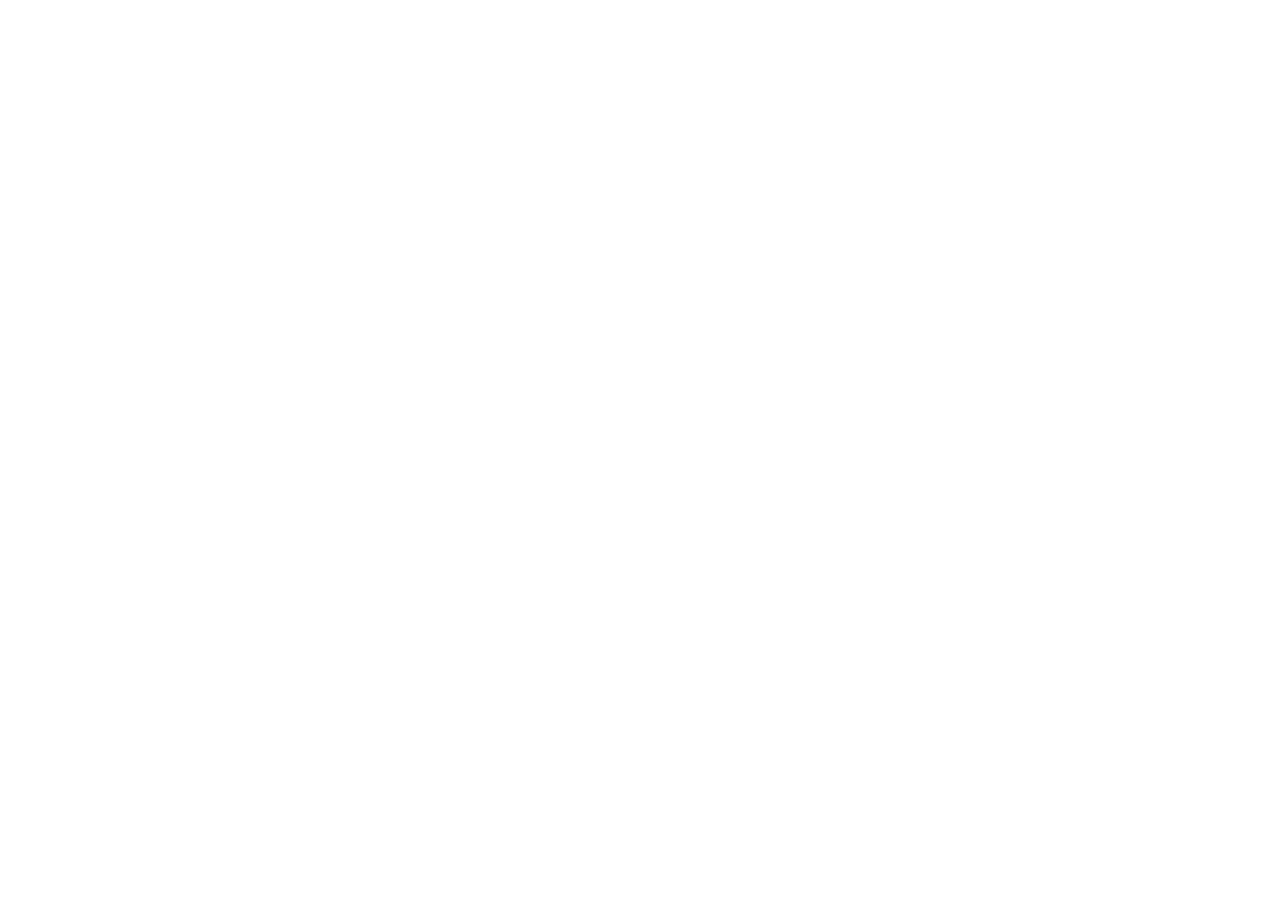
==== moons.html @ 34239033 "elements styled, moons.html created, beginning grid divs" ====
<!DOCTYPE html>
<html lang="en-ca">

<head>
  <meta charset="utf-8">
  <title>Planet Website</title>
  <meta name="viewport" content="width=device-width,initial-scale=1">
  <meta name="handheldfriendly" content="true">
  <meta name="mobileoptimized" content="240">

  <link href="css/grid.css" rel="stylesheet">
  <link href="css/main.css" rel="stylesheet">
</head>
<body>

</body>
</html>
---- css/grid.css ----
/* http://gridifier.web-dev.tools/#xs,4,0,0,0;s,4,25,0,0;m,4,38,1,1;l,4,60,1,1 */

.grid {
  margin: 0;
  padding: 0;
  letter-spacing: -0.31em;
  text-rendering: optimizespeed;
  display: -webkit-flex;
  -webkit-flex-flow: row wrap;
  display: -ms-flexbox;
  -ms-flex-flow: row wrap;
  display: flex;
  flex-flow: row wrap;
}

.grid-bottom {
  -webkit-align-items: flex-end;
  -ms-align-items: flex-end;
  align-items: flex-end;
}

.grid-middle {
  -webkit-align-items: center;
  -ms-align-items: center;
  align-items: center;
}

.grid-stretch {
  -webkit-align-items: stretch;
  -ms-align-items: stretch;
  align-items: stretch;
}

.opera-only :-o-prefocus, .grid {
  word-spacing: -0.43em;
}

.unit {
  letter-spacing: normal;
  text-rendering: auto;
  vertical-align: top;
  word-spacing: normal;
  display: inline-block;
  visibility: visible;
}

.grid-bottom .unit {
  vertical-align: bottom;
}

.grid-middle .unit {
  vertical-align: middle;
}

[class*="unit-push-"],
[class*="unit-pull-"] {
  position: relative;
}

.unit-xs-hidden {
  display: none;
  visibility: hidden;
}

.unit-xs-centered {
  margin: 0 auto;
}

.unit-xs-1, .xs-1 {
  display: block;
  visibility: visible;
  width: 100%;
}

.unit-xs-1-2, .xs-1-2 {
  width: 50.0000%;
}

.unit-xs-1-3, .xs-1-3 {
  width: 33.3333%;
}

.unit-xs-2-3, .xs-2-3 {
  width: 66.6667%;
}

.unit-xs-1-4, .xs-1-4 {
  width: 25.0000%;
}

.unit-xs-3-4, .xs-3-4 {
  width: 75.0000%;
}

.unit-xs-1-2,.xs-1-2,.unit-xs-1-3,.xs-1-3,.unit-xs-2-3,.xs-2-3,.unit-xs-1-4,.xs-1-4,.unit-xs-3-4,.xs-3-4 {
  display: inline-block;
  visibility: visible;
}

@media only screen and (min-width: 25em) {

.unit-s-hidden {
  display: none;
  visibility: hidden;
}

.unit-s-centered {
  margin: 0 auto;
}

.unit-s-1, .s-1 {
  display: block;
  visibility: visible;
  width: 100%;
}

.unit-s-1-2, .s-1-2 {
  width: 50.0000%;
}

.unit-s-1-3, .s-1-3 {
  width: 33.3333%;
}

.unit-s-2-3, .s-2-3 {
  width: 66.6667%;
}

.unit-s-1-4, .s-1-4 {
  width: 25.0000%;
}

.unit-s-3-4, .s-3-4 {
  width: 75.0000%;
}

.unit-s-1-2,.s-1-2,.unit-s-1-3,.s-1-3,.unit-s-2-3,.s-2-3,.unit-s-1-4,.s-1-4,.unit-s-3-4,.s-3-4 {
  display: inline-block;
  visibility: visible;
}

}

@media only screen and (min-width: 38em) {

.unit-m-hidden {
  display: none;
  visibility: hidden;
}

.unit-m-centered {
  margin: 0 auto;
}

.unit-m-1, .m-1 {
  display: block;
  visibility: visible;
  width: 100%;
}

.unit-offset-m-0 {
  margin-left: 0;
}

.unit-push-m-0,
.unit-pull-m-0 {
  left: 0;
}

.unit-m-1-2, .m-1-2 {
  width: 50.0000%;
}

.unit-offset-m-1-2 {
  margin-left: 50.0000%;
}

.unit-push-m-1-2 {
  left: 50.0000%;
}

.unit-pull-m-1-2 {
  left: -50.0000%;
}

.unit-m-1-3, .m-1-3 {
  width: 33.3333%;
}

.unit-offset-m-1-3 {
  margin-left: 33.3333%;
}

.unit-push-m-1-3 {
  left: 33.3333%;
}

.unit-pull-m-1-3 {
  left: -33.3333%;
}

.unit-m-2-3, .m-2-3 {
  width: 66.6667%;
}

.unit-offset-m-2-3 {
  margin-left: 66.6667%;
}

.unit-push-m-2-3 {
  left: 66.6667%;
}

.unit-pull-m-2-3 {
  left: -66.6667%;
}

.unit-m-1-4, .m-1-4 {
  width: 25.0000%;
}

.unit-offset-m-1-4 {
  margin-left: 25.0000%;
}

.unit-push-m-1-4 {
  left: 25.0000%;
}

.unit-pull-m-1-4 {
  left: -25.0000%;
}

.unit-m-3-4, .m-3-4 {
  width: 75.0000%;
}

.unit-offset-m-3-4 {
  margin-left: 75.0000%;
}

.unit-push-m-3-4 {
  left: 75.0000%;
}

.unit-pull-m-3-4 {
  left: -75.0000%;
}

.unit-m-1-2,.m-1-2,.unit-m-1-3,.m-1-3,.unit-m-2-3,.m-2-3,.unit-m-1-4,.m-1-4,.unit-m-3-4,.m-3-4 {
  display: inline-block;
  visibility: visible;
}

}

@media only screen and (min-width: 60em) {

.unit-l-hidden {
  display: none;
  visibility: hidden;
}

.unit-l-centered {
  margin: 0 auto;
}

.unit-l-1, .l-1 {
  display: block;
  visibility: visible;
  width: 100%;
}

.unit-offset-l-0 {
  margin-left: 0;
}

.unit-push-l-0,
.unit-pull-l-0 {
  left: 0;
}

.unit-l-1-2, .l-1-2 {
  width: 50.0000%;
}

.unit-offset-l-1-2 {
  margin-left: 50.0000%;
}

.unit-push-l-1-2 {
  left: 50.0000%;
}

.unit-pull-l-1-2 {
  left: -50.0000%;
}

.unit-l-1-3, .l-1-3 {
  width: 33.3333%;
}

.unit-offset-l-1-3 {
  margin-left: 33.3333%;
}

.unit-push-l-1-3 {
  left: 33.3333%;
}

.unit-pull-l-1-3 {
  left: -33.3333%;
}

.unit-l-2-3, .l-2-3 {
  width: 66.6667%;
}

.unit-offset-l-2-3 {
  margin-left: 66.6667%;
}

.unit-push-l-2-3 {
  left: 66.6667%;
}

.unit-pull-l-2-3 {
  left: -66.6667%;
}

.unit-l-1-4, .l-1-4 {
  width: 25.0000%;
}

.unit-offset-l-1-4 {
  margin-left: 25.0000%;
}

.unit-push-l-1-4 {
  left: 25.0000%;
}

.unit-pull-l-1-4 {
  left: -25.0000%;
}

.unit-l-3-4, .l-3-4 {
  width: 75.0000%;
}

.unit-offset-l-3-4 {
  margin-left: 75.0000%;
}

.unit-push-l-3-4 {
  left: 75.0000%;
}

.unit-pull-l-3-4 {
  left: -75.0000%;
}

.unit-l-1-2,.l-1-2,.unit-l-1-3,.l-1-3,.unit-l-2-3,.l-2-3,.unit-l-1-4,.l-1-4,.unit-l-3-4,.l-3-4 {
  display: inline-block;
  visibility: visible;
}

}

.unit-content-distribute {
  display: -ms-flexbox;
  display: -webkit-flex;
  display: flex;
  -ms-flex-direction: column;
  -webkit-flex-direction: column;
  flex-direction: column;
  -ms-flex-pack: justify;
  -webkit-justify-content: space-between;
  justify-content: space-between;
  -ms-flex-align: center;
  -webkit-align-items: center;
  align-items: center;
}

.content-fill {
  -ms-flex-grow: 2;
  -webkit-flex-grow: 2;
  flex-grow: 2;
  max-width: 100%; /* @bugfix: IE 10, 11 */
}

.content-shrink {
  -ms-align-self: center;
  -webkit-align-self: center;
  align-self: center;
}
---- css/main.css ----
@-moz-viewport {widthL device-width; scale: 1; }
@-ms-viewport {widthL device-width; scale: 1; }
@-o-viewport {widthL device-width; scale: 1; }
@-webkit-viewport {widthL device-width; scale: 1; }
@viewport {widthL device-width; scale: 1; }

html{
  box-sizing: border-box;
  -moz-text-size-adjust: 100%;
  -ms-text-size-adjust: 100%;
  -webkit-text-size-adjust: 100%;
  text-size-adjust: 100%;

  font-family: sans-serif;
}

*, *::before, *::after {
  box-sizing: inherit;
}

body{
  margin: 0;
  padding: 0;
}

img{
  width: 100%;
  margin: 0;
}

header{
  background-color: lightgrey;
}

h1{
  text-align: center;
}

nav ol{
  list-style: none;
  padding: 0;
}

nav a{
  text-decoration: none;
}

.img-flex{
  width: 100%;
}
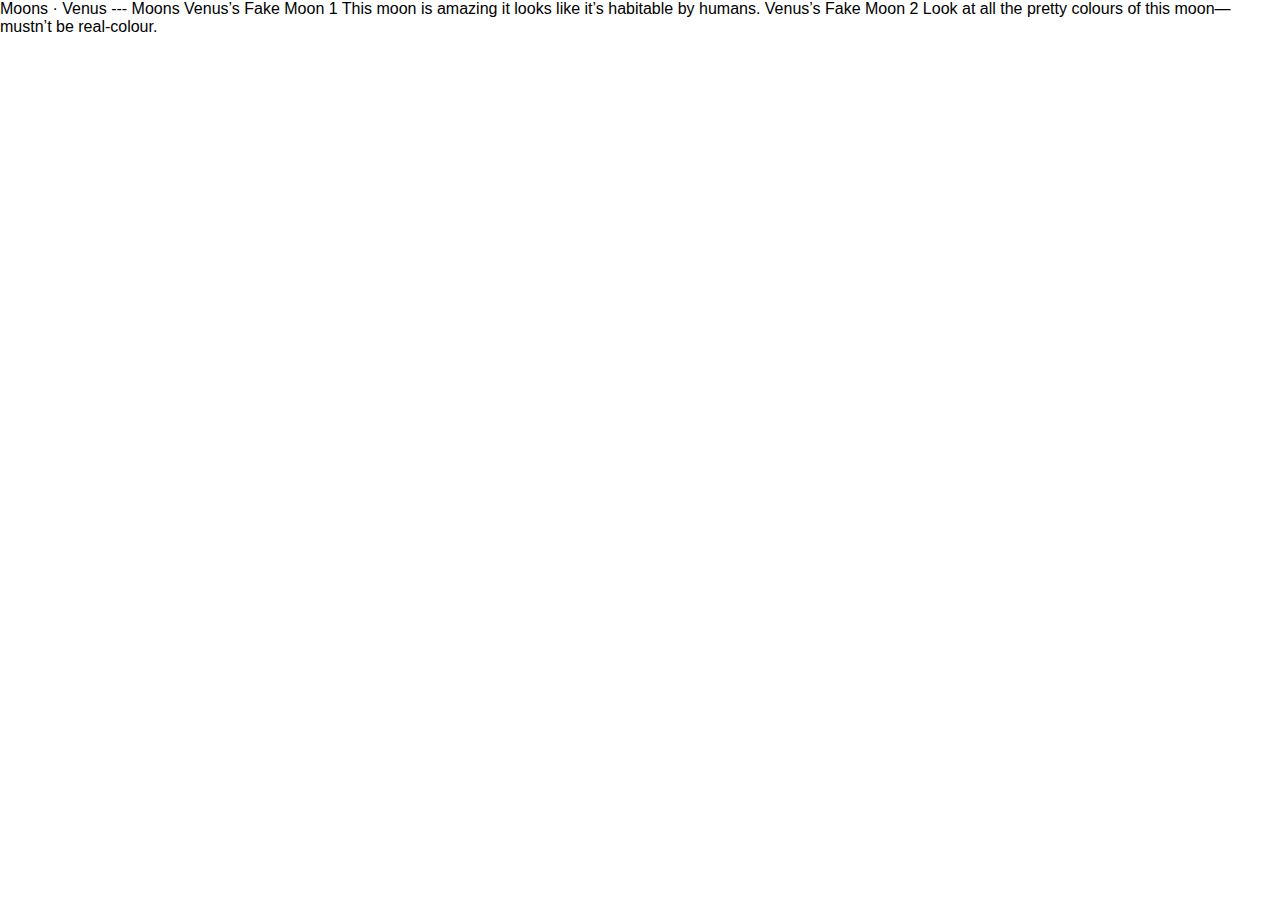
==== commit af02baf8: "grid units set, content added to moons.html" ====
--- a/moons.html
+++ b/moons.html
@@ -12,6 +12,16 @@
   <link href="css/main.css" rel="stylesheet">
 </head>
 <body>
+  Moons · Venus
 
+  ---
+
+  Moons
+
+  Venus’s Fake Moon 1
+  This moon is amazing it looks like it’s habitable by humans.
+
+  Venus’s Fake Moon 2
+  Look at all the pretty colours of this moon—mustn’t be real-colour.
 </body>
 </html>
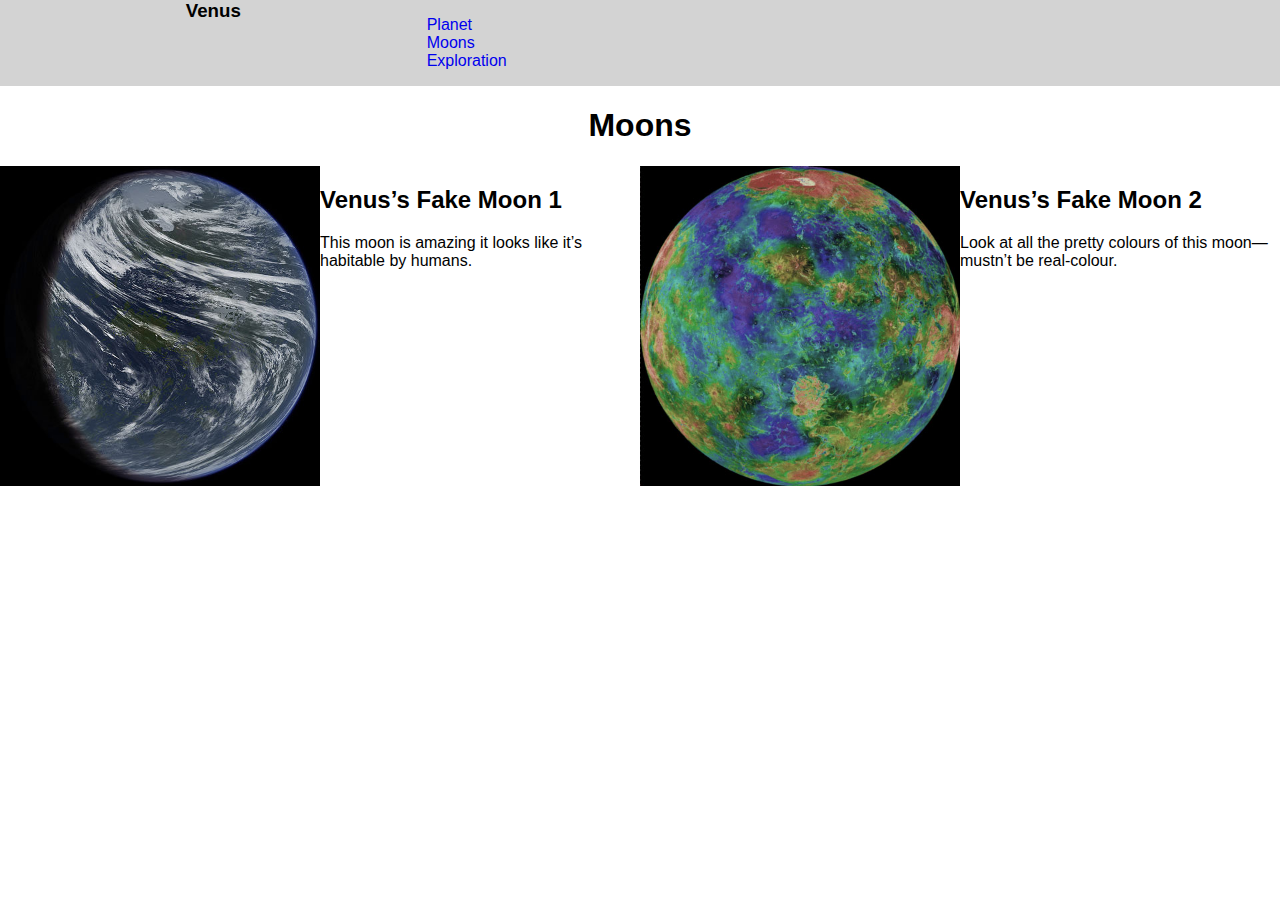
==== commit e496c274: "aligning headers" ====
--- a/moons.html
+++ b/moons.html
@@ -12,16 +12,46 @@
   <link href="css/main.css" rel="stylesheet">
 </head>
 <body>
-  Moons · Venus
+<header>
+<div class="grid">
+  <div class="unit unit-xs-1 unit-s-1 unit-m-1-3 unit-l-1-3">
+    <h3>Venus</h3>
+  </div>
 
-  ---
+  <div class="unit unit-xs-1 unit-s-1 unit-m-1-3 unit-l-1-3">
+    <nav>
+      <ol>
+        <li><a href="#planets">Planet</a></li>
+        <li><a href="moons.html">Moons</a></li>
+        <li><a href="#exploration">Exploration</a></li>
+      </ol>
+    </nav>
+  </div>
+</div>
+</header>
 
-  Moons
+<div class="grid">
+  <div class="unit unit-xs-1 unit-s-1 unit-m-1 unit-l-1">
+    <h1>Moons</h1>
+  </div>
+</div>
 
-  Venus’s Fake Moon 1
-  This moon is amazing it looks like it’s habitable by humans.
+<div class="grid">
+  <div class="fm-1 unit unit-xs-1 unit-s-1 unit-m-1-2 unit-l-1-4">
+    <img src="img/venus-moon-1.jpg" alt="An image of one of Venus's fake moons.">
+  </div>
+  <div class="fm-1 unit unit-xs-1 unit-s-1 unit-m-1-2 unit-l-1-4">
+    <h2>Venus’s Fake Moon 1</h2>
+    <p>This moon is amazing it looks like it’s habitable by humans.</p>
+  </div>
 
-  Venus’s Fake Moon 2
-  Look at all the pretty colours of this moon—mustn’t be real-colour.
+  <div class="unit unit-xs-1 unit-s-1 unit-m-1-2 unit-l-1-4">
+    <img src="img/venus-moon-2.jpg" alt="An image of one of Venus's fake moons.">
+  </div>
+  <div class="unit unit-xs-1 unit-s-1 unit-m-1-2 unit-l-1-4">
+    <h2>Venus’s Fake Moon 2</h2>
+    <p>Look at all the pretty colours of this moon—mustn’t be real-colour.</p>
+  </div>
+</div>
 </body>
 </html>
--- a/css/main.css
+++ b/css/main.css
@@ -36,6 +36,11 @@
   text-align: center;
 }
 
+h3{
+  text-align: center;
+  margin: 0;
+}
+
 nav ol{
   list-style: none;
   padding: 0;
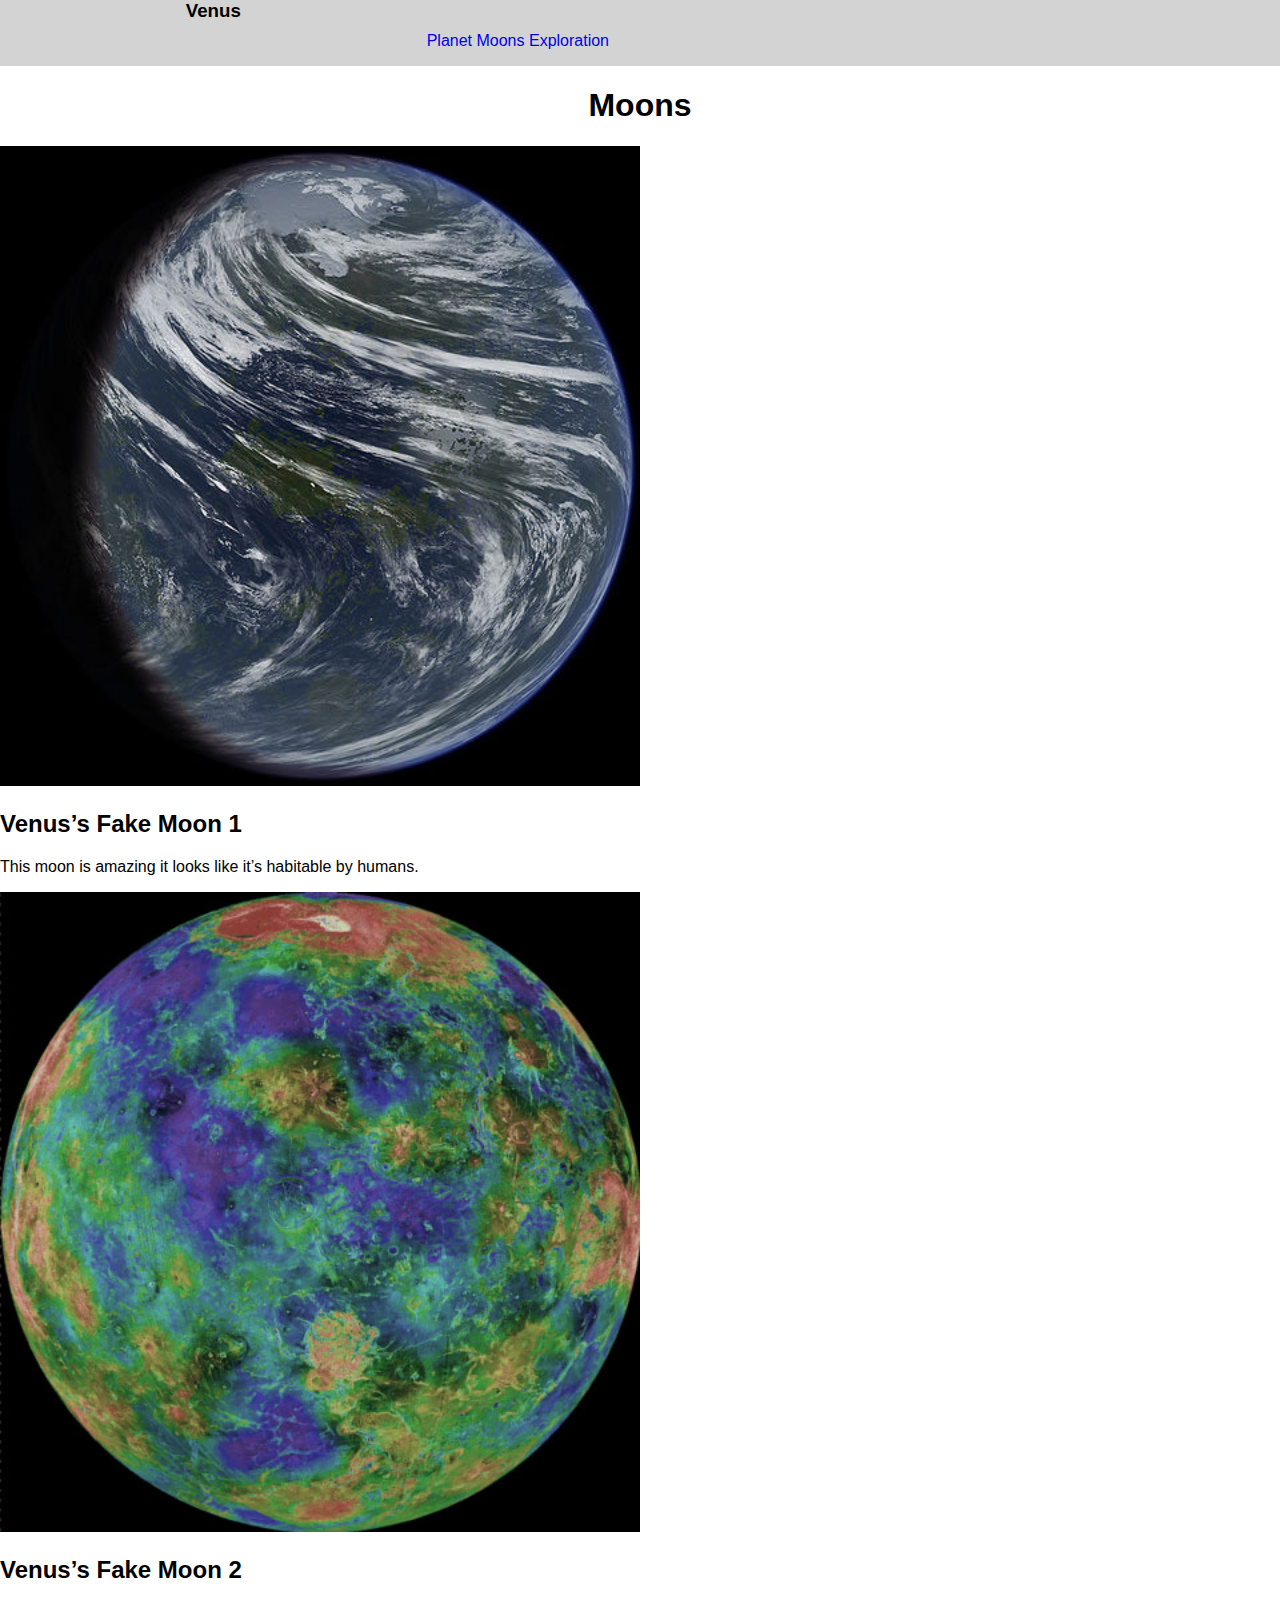
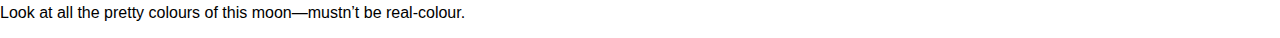
==== commit f1d445d3: "fixed nav in med large screens, moons website images medium fixed" ====
--- a/moons.html
+++ b/moons.html
@@ -37,20 +37,24 @@
 </div>
 
 <div class="grid">
-  <div class="fm-1 unit unit-xs-1 unit-s-1 unit-m-1-2 unit-l-1-4">
-    <img src="img/venus-moon-1.jpg" alt="An image of one of Venus's fake moons.">
-  </div>
-  <div class="fm-1 unit unit-xs-1 unit-s-1 unit-m-1-2 unit-l-1-4">
-    <h2>Venus’s Fake Moon 1</h2>
-    <p>This moon is amazing it looks like it’s habitable by humans.</p>
+  <div class="fm-1 unit unit-xs-1 unit-s-1 unit-m-1-2 unit-l-1">
+    <div class="fm-1 unit unit-xs-1 unit-s-1 unit-m-1 unit-l-1-2">
+      <img src="img/venus-moon-1.jpg" alt="An image of one of Venus's fake moons.">
+    </div>
+    <div class="fm-1 unit unit-xs-1 unit-s-1 unit-m-1 unit-l-1-2">
+      <h2>Venus’s Fake Moon 1</h2>
+      <p>This moon is amazing it looks like it’s habitable by humans.</p>
+    </div>
   </div>
 
-  <div class="unit unit-xs-1 unit-s-1 unit-m-1-2 unit-l-1-4">
-    <img src="img/venus-moon-2.jpg" alt="An image of one of Venus's fake moons.">
-  </div>
-  <div class="unit unit-xs-1 unit-s-1 unit-m-1-2 unit-l-1-4">
-    <h2>Venus’s Fake Moon 2</h2>
-    <p>Look at all the pretty colours of this moon—mustn’t be real-colour.</p>
+  <div class="fm-1 unit unit-xs-1 unit-s-1 unit-m-1-2 unit-l-1">
+    <div class="unit unit-xs-1 unit-s-1 unit-m-1 unit-l-1-2">
+      <img src="img/venus-moon-2.jpg" alt="An image of one of Venus's fake moons.">
+    </div>
+    <div class="unit unit-xs-1 unit-s-1 unit-m-1 unit-l-1-2">
+      <h2>Venus’s Fake Moon 2</h2>
+      <p>Look at all the pretty colours of this moon—mustn’t be real-colour.</p>
+    </div>
   </div>
 </div>
 </body>
--- a/css/main.css
+++ b/css/main.css
@@ -53,3 +53,26 @@
 .img-flex{
   width: 100%;
 }
+
+@media only screen and (min-width: 20em) {
+
+  nav{
+    text-align: center;
+  }
+
+  nav li{
+    display: inline-block;
+  }
+}
+
+@media only screen and (min-width: 38em) {
+
+  nav{
+      text-align: left;
+  }
+
+  nav ol{
+    margin-top: 2em;
+  }
+
+}
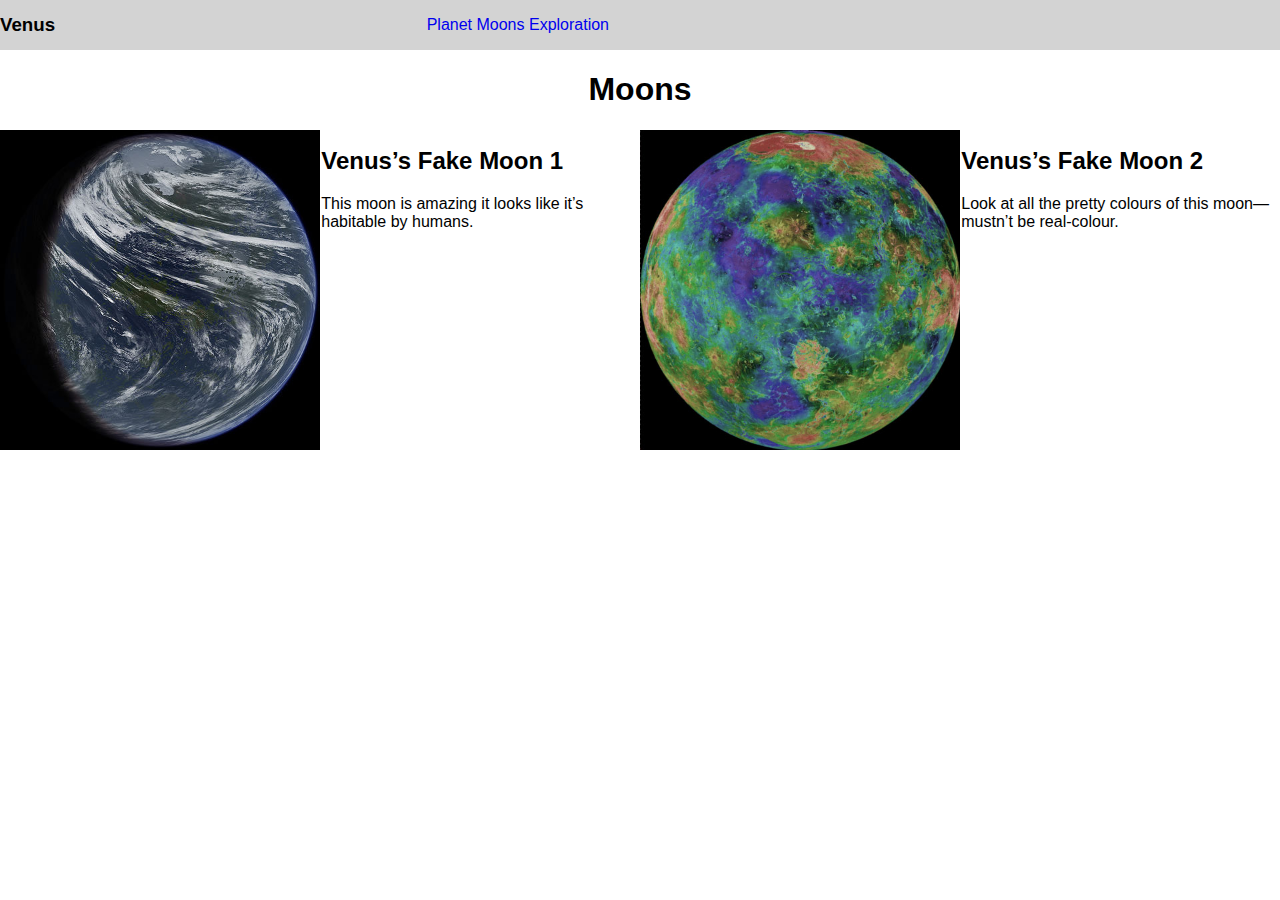
==== commit fe1eb14b: "moons layout in large screen fixed" ====
--- a/moons.html
+++ b/moons.html
@@ -15,12 +15,12 @@
 <header>
 <div class="grid">
   <div class="unit unit-xs-1 unit-s-1 unit-m-1-3 unit-l-1-3">
-    <h3>Venus</h3>
+    <h3 class="moons-h3">Venus</h3>
   </div>
 
   <div class="unit unit-xs-1 unit-s-1 unit-m-1-3 unit-l-1-3">
     <nav>
-      <ol>
+      <ol class="moons">
         <li><a href="#planets">Planet</a></li>
         <li><a href="moons.html">Moons</a></li>
         <li><a href="#exploration">Exploration</a></li>
@@ -37,25 +37,26 @@
 </div>
 
 <div class="grid">
-  <div class="fm-1 unit unit-xs-1 unit-s-1 unit-m-1-2 unit-l-1">
-    <div class="fm-1 unit unit-xs-1 unit-s-1 unit-m-1 unit-l-1-2">
-      <img src="img/venus-moon-1.jpg" alt="An image of one of Venus's fake moons.">
+    <div class="unit unit-xs-1 unit-s-1 unit-m-1-2 unit-l-1-2">
+      <div class="unit unit-xs-1 unit-s-1 unit-m-1 unit-l-1-2">
+        <img src="img/venus-moon-1.jpg" alt="An image of one of Venus's fake moons.">
+      </div>
+      <div class="words unit unit-xs-1 unit-s-1 unit-m-1 unit-l-1-2">
+        <h2>Venus’s Fake Moon 1</h2>
+        <p>This moon is amazing it looks like it’s habitable by humans.</p>
+      </div>
     </div>
-    <div class="fm-1 unit unit-xs-1 unit-s-1 unit-m-1 unit-l-1-2">
-      <h2>Venus’s Fake Moon 1</h2>
-      <p>This moon is amazing it looks like it’s habitable by humans.</p>
+
+    <div class="unit unit-xs-1 unit-s-1 unit-m-1-2 unit-l-1-2">
+      <div class="unit unit-xs-1 unit-s-1 unit-m-1 unit-l-1-2">
+        <img src="img/venus-moon-2.jpg" alt="An image of one of Venus's fake moons.">
+      </div>
+      <div class="words unit unit-xs-1 unit-s-1 unit-m-1 unit-l-1-2">
+        <h2>Venus’s Fake Moon 2</h2>
+        <p>Look at all the pretty colours of this moon—mustn’t be real-colour.</p>
+      </div>
     </div>
-  </div>
 
-  <div class="fm-1 unit unit-xs-1 unit-s-1 unit-m-1-2 unit-l-1">
-    <div class="unit unit-xs-1 unit-s-1 unit-m-1 unit-l-1-2">
-      <img src="img/venus-moon-2.jpg" alt="An image of one of Venus's fake moons.">
-    </div>
-    <div class="unit unit-xs-1 unit-s-1 unit-m-1 unit-l-1-2">
-      <h2>Venus’s Fake Moon 2</h2>
-      <p>Look at all the pretty colours of this moon—mustn’t be real-colour.</p>
-    </div>
-  </div>
 </div>
 </body>
 </html>
--- a/css/main.css
+++ b/css/main.css
@@ -75,4 +75,16 @@
     margin-top: 2em;
   }
 
+  .moons{
+    margin-top: 1em;
+  }
+
+  .moons-h3{
+    text-align: left;
+    margin-top: .75em;
+  }
+
+  .words{
+    margin: -.2em;
+  }
 }
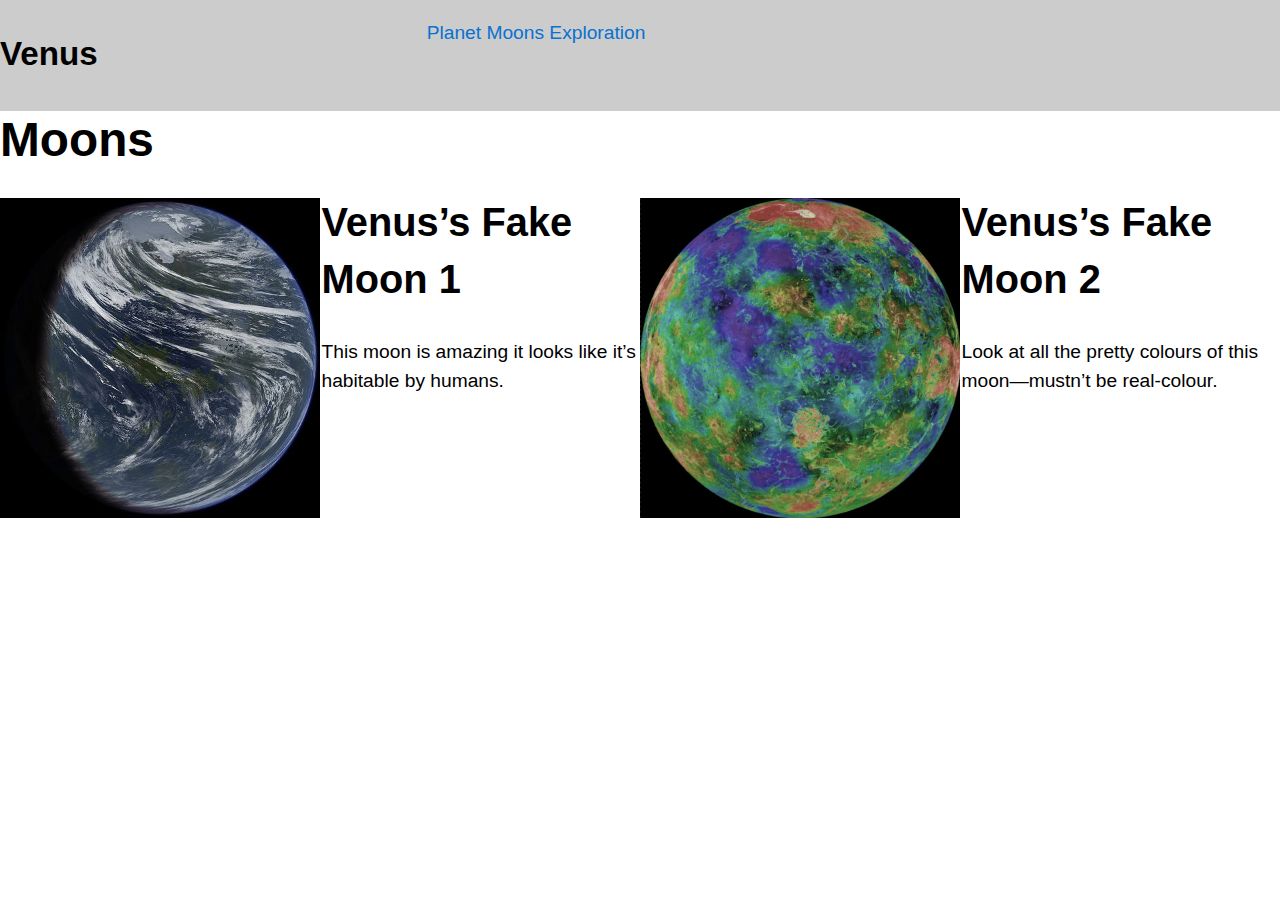
==== commit ee69e45e: "edited html in index and moons, typography.css/scale added" ====
--- a/moons.html
+++ b/moons.html
@@ -10,6 +10,7 @@
 
   <link href="css/grid.css" rel="stylesheet">
   <link href="css/main.css" rel="stylesheet">
+  <link href="css/typography.css" rel="stylesheet">
 </head>
 <body>
 <header>
--- a/css/main.css
+++ b/css/main.css
@@ -29,29 +29,32 @@
 }
 
 header{
-  background-color: lightgrey;
-}
-
-h1{
-  text-align: center;
-}
-
-h3{
-  text-align: center;
-  margin: 0;
+  background-color: #ccc;
 }
 
 nav ol{
   list-style: none;
-  padding: 0;
+  padding: 0em;
+  margin: 0em;
 }
 
 nav a{
   text-decoration: none;
+  color: #0772d0;
+}
+
+nav a:hover{
+  background-color: #0772d0;
+  color: #fff;
 }
 
 .img-flex{
   width: 100%;
+}
+
+.banner{
+  background-color: #e2e2e2;
+  padding: 1em 1.5em 0em 1.5em;
 }
 
 @media only screen and (min-width: 20em) {
--- a/css/typography.css
+++ b/css/typography.css
@@ -0,0 +1,749 @@
+/*
+  Typografier || Code released under the UNLICENSE
+  http://typografier.web-dev.tools/#0,100,1.3,1.200;38,110,1.4,1.200;60,120,1.5,1.200;90,130,1.5,1.200
+*/
+
+html {
+  font-size: 100%;
+  line-height: 1.3;
+}
+
+a {
+  background-color: transparent;
+}
+
+sub, sup {
+  font-size: 75%;
+  line-height: 1px;
+  position: relative;
+  vertical-align: baseline;
+}
+
+sup {
+  top: -0.5em;
+}
+
+sub {
+  bottom: -0.25em;
+}
+
+pre, code, kbd, samp {
+  font-size: 100%;
+}
+
+abbr[title] {
+  border-bottom: 1px dotted;
+  text-decoration: none;
+}
+
+b, strong {
+  font-weight: bold;
+}
+
+dfn, caption {
+  font-style: italic;
+}
+
+hr {
+  border: 0;
+  border-top: 1px solid;
+  height: 0;
+}
+
+table {
+  border-collapse: collapse;
+  border-spacing: 0;
+  width: 100%;
+}
+
+th, td {
+  border-bottom: 1px solid;
+  text-align: left;
+}
+
+thead th {
+  vertical-align: bottom;
+}
+
+.text-left {
+  text-align: left;
+}
+
+.text-right {
+  text-align: right;
+}
+
+.text-center {
+  text-align: center;
+}
+
+.normal {
+  font-weight: normal;
+}
+
+.bold {
+  font-weight: bold;
+}
+
+.italic {
+  font-style: italic;
+}
+
+h1, h2, h3, h4, h5, h6,
+p, ul, ol, dl, dd, figure,
+blockquote, details, hr,
+fieldset, pre, table {
+  margin: 0 0 1.3rem;
+}
+
+.yotta {
+  font-size: 3.5832rem;
+  line-height: 1.0884;
+}
+
+.zetta {
+  font-size: 2.9860rem;
+  line-height: 1.3061;
+}
+
+h1, .exa {
+  font-size: 2.4883rem;
+  line-height: 1.0449;
+}
+
+h2, .peta {
+  font-size: 2.0736rem;
+  line-height: 1.2539;
+}
+
+h3, .tera {
+  font-size: 1.7280rem;
+  line-height: 1.5046;
+}
+
+h4, .giga {
+  font-size: 1.4400rem;
+  line-height: 1.8056;
+}
+
+h5, .mega {
+  font-size: 1.2000rem;
+  line-height: 1.0833;
+}
+
+h6, .kilo, input, textarea {
+  font-size: 1.0000rem;
+  line-height: 1.3000;
+}
+
+small, .milli {
+  font-size: 0.8333rem;
+  line-height: 1.5600;
+}
+
+.micro {
+  font-size: 0.6944rem;
+  line-height: 1.8720;
+}
+
+.push {
+  margin-bottom: 1.3rem;
+}
+
+.push-none, .push-0 {
+  margin-bottom: 0;
+}
+
+.push-double, .push-2 {
+  margin-bottom: 2.6000rem;
+}
+
+.push-half, .push-1-2 {
+  margin-bottom: 0.6500rem;
+}
+
+.push-quarter, .push-1-4 {
+  margin-bottom: 0.3250rem;
+}
+
+.push-right-quarter, .push-r-1-4 {
+  margin-right: 0.3250rem;
+}
+
+.push-right-half, .push-r-1-2 {
+  margin-right: 0.6500rem;
+}
+
+.push-right, .push-r {
+  margin-right: 1.3rem;
+}
+
+.pad-top, .pad-t {
+  padding-top: 1.3rem;
+}
+
+.pad-bottom, .pad-b {
+  padding-bottom: 1.3rem;
+}
+
+.pad-top-double, .pad-t-2 {
+  padding-top: 2.6000rem;
+}
+
+.pad-bottom-double, .pad-b-2 {
+  padding-bottom: 2.6000rem;
+}
+
+.pad-top-half, .pad-t-1-2 {
+  padding-top: 0.6500rem;
+}
+
+.pad-bottom-half, .pad-b-1-2 {
+  padding-bottom: 0.6500rem;
+}
+
+.pad-top-quarter, .pad-t-1-4 {
+  padding-top: 0.3250rem;
+}
+
+.pad-bottom-quarter, .pad-b-1-4 {
+  padding-bottom: 0.3250rem;
+}
+
+.island {
+  padding: 1.3rem;
+}
+
+.island-double, .island-2 {
+  padding: 2.6000rem;
+}
+
+.island-half, .island-1-2 {
+  padding: 0.6500rem;
+}
+
+.island-quarter, .island-1-4,
+td, th, fieldset {
+  padding: 0.3250rem;
+}
+
+.gutter {
+  padding-left: 1.3rem;
+  padding-right: 1.3rem;
+}
+
+.gutter-double, .gutter-2 {
+  padding-left: 2.6000rem;
+  padding-right: 2.6000rem;
+}
+
+.gutter-half, .gutter-1-2 {
+  padding-left: 0.6500rem;
+  padding-right: 0.6500rem;
+}
+
+.gutter-quarter, .gutter-1-4 {
+  padding-left: 0.3250rem;
+  padding-right: 0.3250rem;
+}
+
+@media only screen and (min-width: 38em) {
+
+html {
+  font-size: 110%;
+  line-height: 1.4;
+}
+
+h1, h2, h3, h4, h5, h6,
+p, ul, ol, dl, dd, figure,
+blockquote, details, hr,
+fieldset, pre, table {
+  margin: 0 0 1.4rem;
+}
+
+.yotta {
+  font-size: 3.5832rem;
+  line-height: 1.1721;
+}
+
+.zetta {
+  font-size: 2.9860rem;
+  line-height: 1.4066;
+}
+
+h1, .exa {
+  font-size: 2.4883rem;
+  line-height: 1.1253;
+}
+
+h2, .peta {
+  font-size: 2.0736rem;
+  line-height: 1.3503;
+}
+
+h3, .tera {
+  font-size: 1.7280rem;
+  line-height: 1.6204;
+}
+
+h4, .giga {
+  font-size: 1.4400rem;
+  line-height: 1.9444;
+}
+
+h5, .mega {
+  font-size: 1.2000rem;
+  line-height: 1.1667;
+}
+
+h6, .kilo, input, textarea {
+  font-size: 1.0000rem;
+  line-height: 1.4000;
+}
+
+small, .milli {
+  font-size: 0.8333rem;
+  line-height: 1.6800;
+}
+
+.micro {
+  font-size: 0.6944rem;
+  line-height: 2.0160;
+}
+
+.push {
+  margin-bottom: 1.4rem;
+}
+
+.push-none, .push-0 {
+  margin-bottom: 0;
+}
+
+.push-double, .push-2 {
+  margin-bottom: 2.8000rem;
+}
+
+.push-half, .push-1-2 {
+  margin-bottom: 0.7000rem;
+}
+
+.push-quarter, .push-1-4 {
+  margin-bottom: 0.3500rem;
+}
+
+.push-right-quarter, .push-r-1-4 {
+  margin-right: 0.3500rem;
+}
+
+.push-right-half, .push-r-1-2 {
+  margin-right: 0.7000rem;
+}
+
+.push-right, .push-r {
+  margin-right: 1.4rem;
+}
+
+.pad-top, .pad-t {
+  padding-top: 1.4rem;
+}
+
+.pad-bottom, .pad-b {
+  padding-bottom: 1.4rem;
+}
+
+.pad-top-double, .pad-t-2 {
+  padding-top: 2.8000rem;
+}
+
+.pad-bottom-double, .pad-b-2 {
+  padding-bottom: 2.8000rem;
+}
+
+.pad-top-half, .pad-t-1-2 {
+  padding-top: 0.7000rem;
+}
+
+.pad-bottom-half, .pad-b-1-2 {
+  padding-bottom: 0.7000rem;
+}
+
+.pad-top-quarter, .pad-t-1-4 {
+  padding-top: 0.3500rem;
+}
+
+.pad-bottom-quarter, .pad-b-1-4 {
+  padding-bottom: 0.3500rem;
+}
+
+.island {
+  padding: 1.4rem;
+}
+
+.island-double, .island-2 {
+  padding: 2.8000rem;
+}
+
+.island-half, .island-1-2 {
+  padding: 0.7000rem;
+}
+
+.island-quarter, .island-1-4,
+td, th, fieldset {
+  padding: 0.3500rem;
+}
+
+.gutter {
+  padding-left: 1.4rem;
+  padding-right: 1.4rem;
+}
+
+.gutter-double, .gutter-2 {
+  padding-left: 2.8000rem;
+  padding-right: 2.8000rem;
+}
+
+.gutter-half, .gutter-1-2 {
+  padding-left: 0.7000rem;
+  padding-right: 0.7000rem;
+}
+
+.gutter-quarter, .gutter-1-4 {
+  padding-left: 0.3500rem;
+  padding-right: 0.3500rem;
+}
+
+}
+
+@media only screen and (min-width: 60em) {
+
+html {
+  font-size: 120%;
+  line-height: 1.5;
+}
+
+h1, h2, h3, h4, h5, h6,
+p, ul, ol, dl, dd, figure,
+blockquote, details, hr,
+fieldset, pre, table {
+  margin: 0 0 1.5rem;
+}
+
+.yotta {
+  font-size: 3.5832rem;
+  line-height: 1.2559;
+}
+
+.zetta {
+  font-size: 2.9860rem;
+  line-height: 1.0047;
+}
+
+h1, .exa {
+  font-size: 2.4883rem;
+  line-height: 1.2056;
+}
+
+h2, .peta {
+  font-size: 2.0736rem;
+  line-height: 1.4468;
+}
+
+h3, .tera {
+  font-size: 1.7280rem;
+  line-height: 1.7361;
+}
+
+h4, .giga {
+  font-size: 1.4400rem;
+  line-height: 1.0417;
+}
+
+h5, .mega {
+  font-size: 1.2000rem;
+  line-height: 1.2500;
+}
+
+h6, .kilo, input, textarea {
+  font-size: 1.0000rem;
+  line-height: 1.5000;
+}
+
+small, .milli {
+  font-size: 0.8333rem;
+  line-height: 1.8000;
+}
+
+.micro {
+  font-size: 0.6944rem;
+  line-height: 2.1600;
+}
+
+.push {
+  margin-bottom: 1.5rem;
+}
+
+.push-none, .push-0 {
+  margin-bottom: 0;
+}
+
+.push-double, .push-2 {
+  margin-bottom: 3.0000rem;
+}
+
+.push-half, .push-1-2 {
+  margin-bottom: 0.7500rem;
+}
+
+.push-quarter, .push-1-4 {
+  margin-bottom: 0.3750rem;
+}
+
+.push-right-quarter, .push-r-1-4 {
+  margin-right: 0.3750rem;
+}
+
+.push-right-half, .push-r-1-2 {
+  margin-right: 0.7500rem;
+}
+
+.push-right, .push-r {
+  margin-right: 1.5rem;
+}
+
+.pad-top, .pad-t {
+  padding-top: 1.5rem;
+}
+
+.pad-bottom, .pad-b {
+  padding-bottom: 1.5rem;
+}
+
+.pad-top-double, .pad-t-2 {
+  padding-top: 3.0000rem;
+}
+
+.pad-bottom-double, .pad-b-2 {
+  padding-bottom: 3.0000rem;
+}
+
+.pad-top-half, .pad-t-1-2 {
+  padding-top: 0.7500rem;
+}
+
+.pad-bottom-half, .pad-b-1-2 {
+  padding-bottom: 0.7500rem;
+}
+
+.pad-top-quarter, .pad-t-1-4 {
+  padding-top: 0.3750rem;
+}
+
+.pad-bottom-quarter, .pad-b-1-4 {
+  padding-bottom: 0.3750rem;
+}
+
+.island {
+  padding: 1.5rem;
+}
+
+.island-double, .island-2 {
+  padding: 3.0000rem;
+}
+
+.island-half, .island-1-2 {
+  padding: 0.7500rem;
+}
+
+.island-quarter, .island-1-4,
+td, th, fieldset {
+  padding: 0.3750rem;
+}
+
+.gutter {
+  padding-left: 1.5rem;
+  padding-right: 1.5rem;
+}
+
+.gutter-double, .gutter-2 {
+  padding-left: 3.0000rem;
+  padding-right: 3.0000rem;
+}
+
+.gutter-half, .gutter-1-2 {
+  padding-left: 0.7500rem;
+  padding-right: 0.7500rem;
+}
+
+.gutter-quarter, .gutter-1-4 {
+  padding-left: 0.3750rem;
+  padding-right: 0.3750rem;
+}
+
+}
+
+@media only screen and (min-width: 90em) {
+
+html {
+  font-size: 130%;
+  line-height: 1.5;
+}
+
+h1, h2, h3, h4, h5, h6,
+p, ul, ol, dl, dd, figure,
+blockquote, details, hr,
+fieldset, pre, table {
+  margin: 0 0 1.5rem;
+}
+
+.yotta {
+  font-size: 3.5832rem;
+  line-height: 1.2559;
+}
+
+.zetta {
+  font-size: 2.9860rem;
+  line-height: 1.0047;
+}
+
+h1, .exa {
+  font-size: 2.4883rem;
+  line-height: 1.2056;
+}
+
+h2, .peta {
+  font-size: 2.0736rem;
+  line-height: 1.4468;
+}
+
+h3, .tera {
+  font-size: 1.7280rem;
+  line-height: 1.7361;
+}
+
+h4, .giga {
+  font-size: 1.4400rem;
+  line-height: 1.0417;
+}
+
+h5, .mega {
+  font-size: 1.2000rem;
+  line-height: 1.2500;
+}
+
+h6, .kilo, input, textarea {
+  font-size: 1.0000rem;
+  line-height: 1.5000;
+}
+
+small, .milli {
+  font-size: 0.8333rem;
+  line-height: 1.8000;
+}
+
+.micro {
+  font-size: 0.6944rem;
+  line-height: 2.1600;
+}
+
+.push {
+  margin-bottom: 1.5rem;
+}
+
+.push-none, .push-0 {
+  margin-bottom: 0;
+}
+
+.push-double, .push-2 {
+  margin-bottom: 3.0000rem;
+}
+
+.push-half, .push-1-2 {
+  margin-bottom: 0.7500rem;
+}
+
+.push-quarter, .push-1-4 {
+  margin-bottom: 0.3750rem;
+}
+
+.push-right-quarter, .push-r-1-4 {
+  margin-right: 0.3750rem;
+}
+
+.push-right-half, .push-r-1-2 {
+  margin-right: 0.7500rem;
+}
+
+.push-right, .push-r {
+  margin-right: 1.5rem;
+}
+
+.pad-top, .pad-t {
+  padding-top: 1.5rem;
+}
+
+.pad-bottom, .pad-b {
+  padding-bottom: 1.5rem;
+}
+
+.pad-top-double, .pad-t-2 {
+  padding-top: 3.0000rem;
+}
+
+.pad-bottom-double, .pad-b-2 {
+  padding-bottom: 3.0000rem;
+}
+
+.pad-top-half, .pad-t-1-2 {
+  padding-top: 0.7500rem;
+}
+
+.pad-bottom-half, .pad-b-1-2 {
+  padding-bottom: 0.7500rem;
+}
+
+.pad-top-quarter, .pad-t-1-4 {
+  padding-top: 0.3750rem;
+}
+
+.pad-bottom-quarter, .pad-b-1-4 {
+  padding-bottom: 0.3750rem;
+}
+
+.island {
+  padding: 1.5rem;
+}
+
+.island-double, .island-2 {
+  padding: 3.0000rem;
+}
+
+.island-half, .island-1-2 {
+  padding: 0.7500rem;
+}
+
+.island-quarter, .island-1-4,
+td, th, fieldset {
+  padding: 0.3750rem;
+}
+
+.gutter {
+  padding-left: 1.5rem;
+  padding-right: 1.5rem;
+}
+
+.gutter-double, .gutter-2 {
+  padding-left: 3.0000rem;
+  padding-right: 3.0000rem;
+}
+
+.gutter-half, .gutter-1-2 {
+  padding-left: 0.7500rem;
+  padding-right: 0.7500rem;
+}
+
+.gutter-quarter, .gutter-1-4 {
+  padding-left: 0.3750rem;
+  padding-right: 0.3750rem;
+}
+
+}
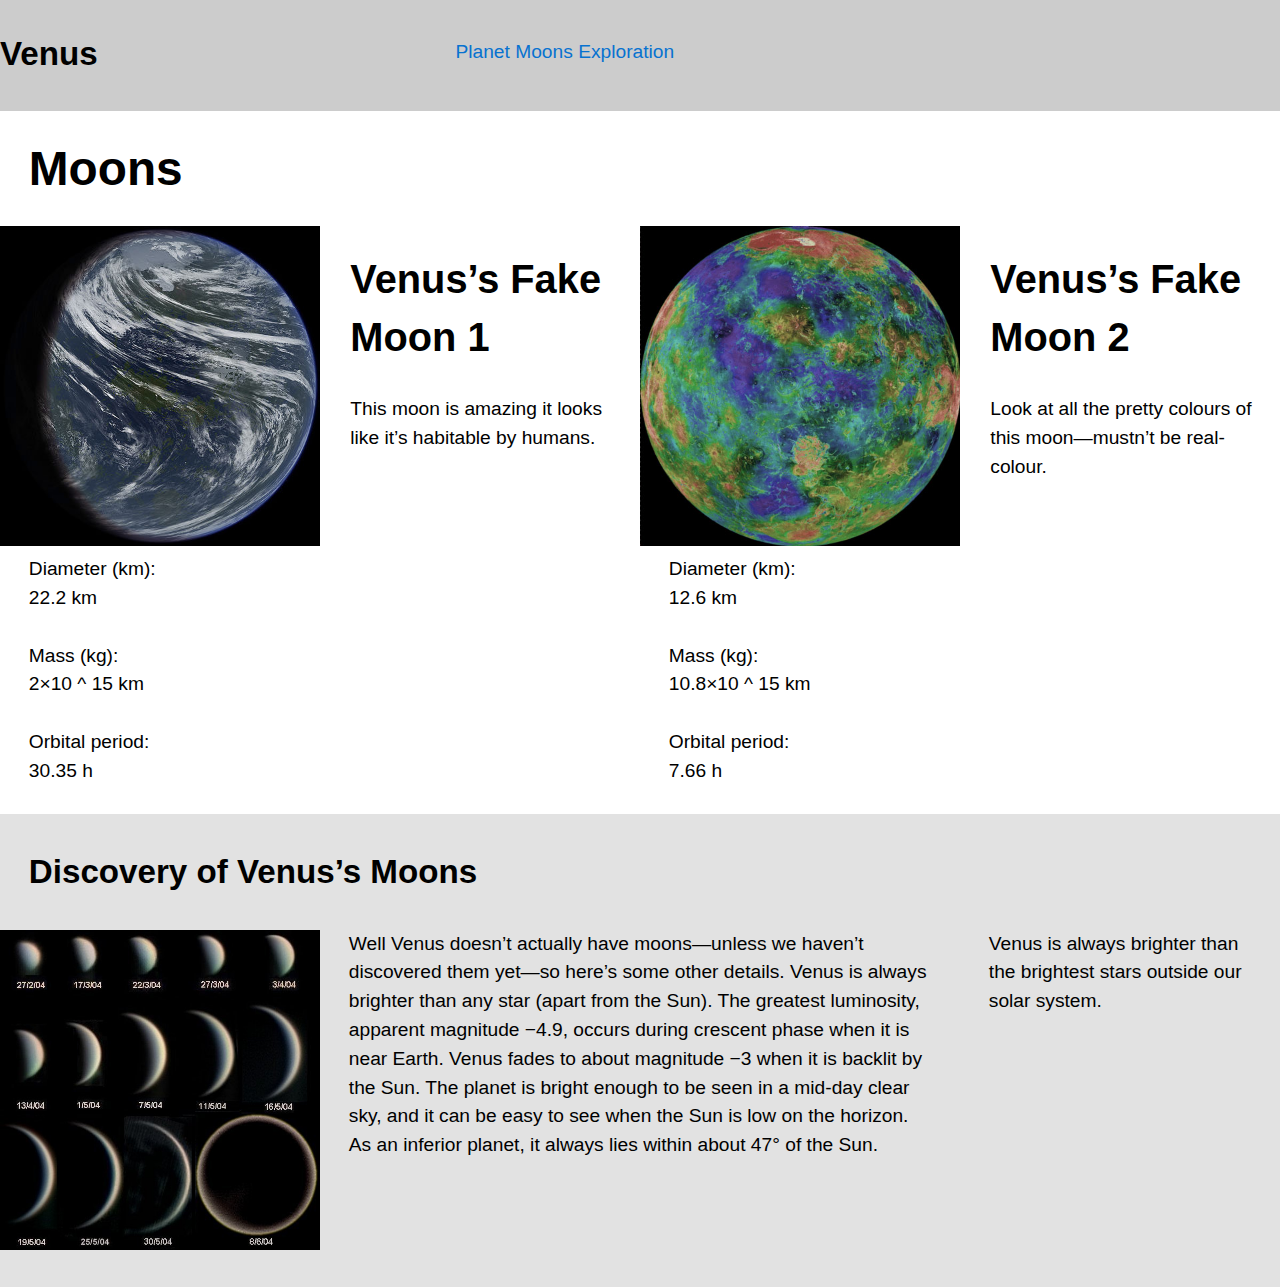
==== commit fea4d115: "new content added, pages formatted, padding and other considerations added to type" ====
--- a/moons.html
+++ b/moons.html
@@ -3,7 +3,7 @@
 
 <head>
   <meta charset="utf-8">
-  <title>Planet Website</title>
+  <title>Moons</title>
   <meta name="viewport" content="width=device-width,initial-scale=1">
   <meta name="handheldfriendly" content="true">
   <meta name="mobileoptimized" content="240">
@@ -19,12 +19,12 @@
     <h3 class="moons-h3">Venus</h3>
   </div>
 
-  <div class="unit unit-xs-1 unit-s-1 unit-m-1-3 unit-l-1-3">
+  <div class="unit unit-xs-1 unit-s-1 unit-m-1-3 unit-l-1-3 gutter">
     <nav>
-      <ol class="moons">
-        <li><a href="#planets">Planet</a></li>
-        <li><a href="moons.html">Moons</a></li>
-        <li><a href="#exploration">Exploration</a></li>
+      <ol class="grid-middle">
+        <li class="pad-b"><a href="#planets">Planet</a></li>
+        <li class="pad-b"><a href="moons.html">Moons</a></li>
+        <li class="pad-b"><a href="exploration.html">Exploration</a></li>
       </ol>
     </nav>
   </div>
@@ -33,7 +33,7 @@
 
 <div class="grid">
   <div class="unit unit-xs-1 unit-s-1 unit-m-1 unit-l-1">
-    <h1>Moons</h1>
+    <h1 class="island push-none">Moons</h1>
   </div>
 </div>
 
@@ -43,8 +43,15 @@
         <img src="img/venus-moon-1.jpg" alt="An image of one of Venus's fake moons.">
       </div>
       <div class="words unit unit-xs-1 unit-s-1 unit-m-1 unit-l-1-2">
-        <h2>Venus’s Fake Moon 1</h2>
-        <p>This moon is amazing it looks like it’s habitable by humans.</p>
+        <h2 class="pad-t gutter">Venus’s Fake Moon 1</h2>
+        <p class="gutter">This moon is amazing it looks like it’s habitable by humans.</p>
+      </div>
+      <div class="unit unit-xs-1 unit-s-1 unit-m-1 unit-l-1-2 gutter">
+        <dl>
+          <dt>Diameter (km):<dt> <dd>22.2 km</dd>
+          <dt>Mass (kg):<dt> <dd>2×10 ^ 15 km</dd>
+          <dt>Orbital period:<dt> <dd>30.35 h</dd>
+        </dl>
       </div>
     </div>
 
@@ -53,10 +60,34 @@
         <img src="img/venus-moon-2.jpg" alt="An image of one of Venus's fake moons.">
       </div>
       <div class="words unit unit-xs-1 unit-s-1 unit-m-1 unit-l-1-2">
-        <h2>Venus’s Fake Moon 2</h2>
-        <p>Look at all the pretty colours of this moon—mustn’t be real-colour.</p>
+        <h2 class="pad-t gutter">Venus’s Fake Moon 2</h2>
+        <p class="gutter">Look at all the pretty colours of this moon—mustn’t be real-colour.</p>
+      </div>
+
+      <div class="unit unit-xs-1 unit-s-1 unit-m-1 unit-l-1-2 gutter">
+        <dl>
+          <dt>Diameter (km):</dt> <dd>12.6 km</dd>
+          <dt>Mass (kg):</dt> <dd>10.8×10 ^ 15 km</dd>
+          <dt>Orbital period:</dt> <dd>7.66 h</dd>
+        </dl>
       </div>
     </div>
+
+    <div class="grid discovery pad-t">
+      <div class="unit unit-xs-1 unit-s-1 unit-m-1 unit-l-1 gutter">
+        <h3>Discovery of Venus’s Moons</h3>
+      </div>
+      <div class="unit unit-xs-1 unit-s-1 unit-m-1 unit-l-1-4 push-none">
+        <img class="pad-b" src="img/phases-venus.jpg" alt="An image showing the phases of Venus' moons">
+      </div>
+      <div class="unit unit-xs-1 unit-s-1 unit-m-3-4 unit-l-1-2 gutter">
+        <p>Well Venus doesn’t actually have moons—unless we haven’t discovered them yet—so here’s some other details. Venus is always brighter than any star (apart from the Sun). The greatest luminosity, apparent magnitude −4.9, occurs during crescent phase when it is near Earth. Venus fades to about magnitude −3 when it is backlit by the Sun. The planet is bright enough to be seen in a mid-day clear sky, and it can be easy to see when the Sun is low on the horizon. As an inferior planet, it always lies within about 47° of the Sun.</p>
+      </div>
+      <div class="unit unit-xs-1 unit-s-1 unit-m-1-4 unit-l-1-4 gutter">
+        <p>Venus is always brighter than the brightest stars outside our solar system.</p>
+      </div>
+    </div>
+  </div>
 
 </div>
 </body>
--- a/css/main.css
+++ b/css/main.css
@@ -57,6 +57,10 @@
   padding: 1em 1.5em 0em 1.5em;
 }
 
+.characteristics, .discovery{
+  background-color: #e2e2e2;
+}
+
 @media only screen and (min-width: 20em) {
 
   nav{
